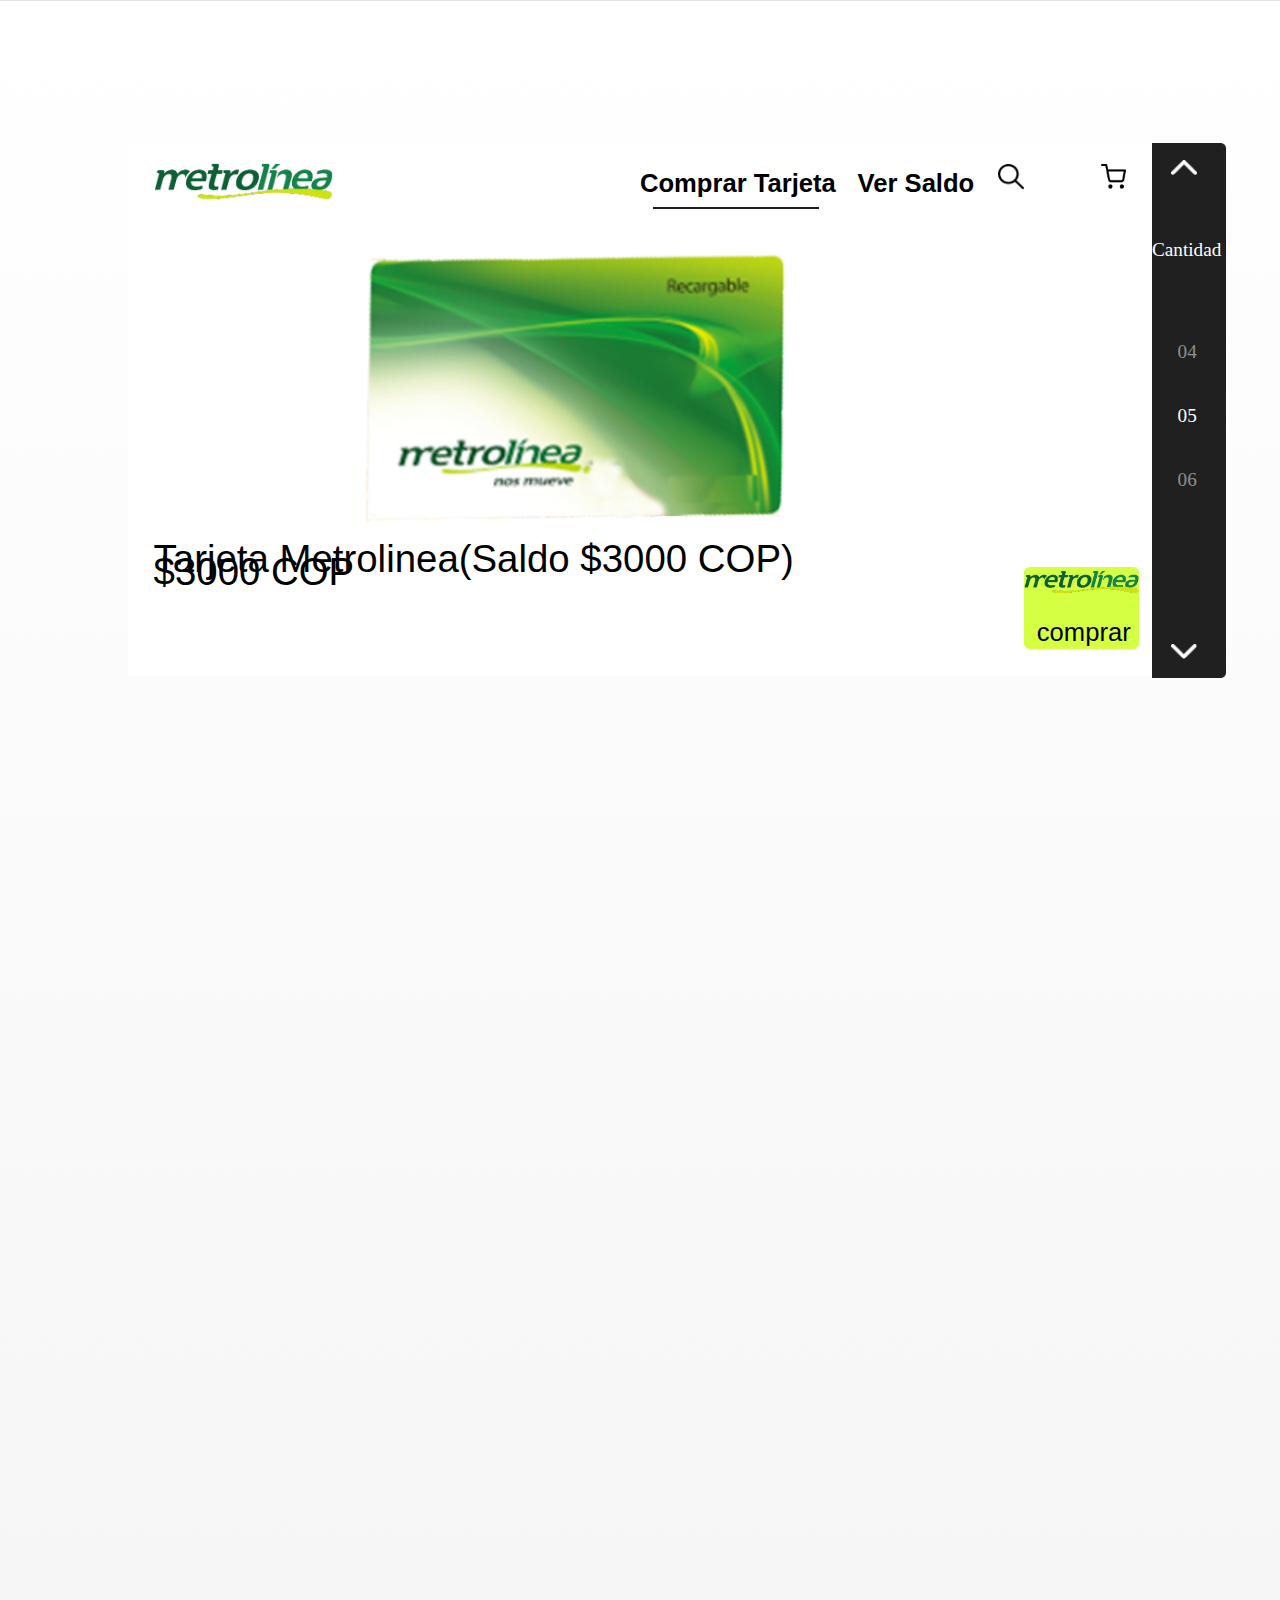
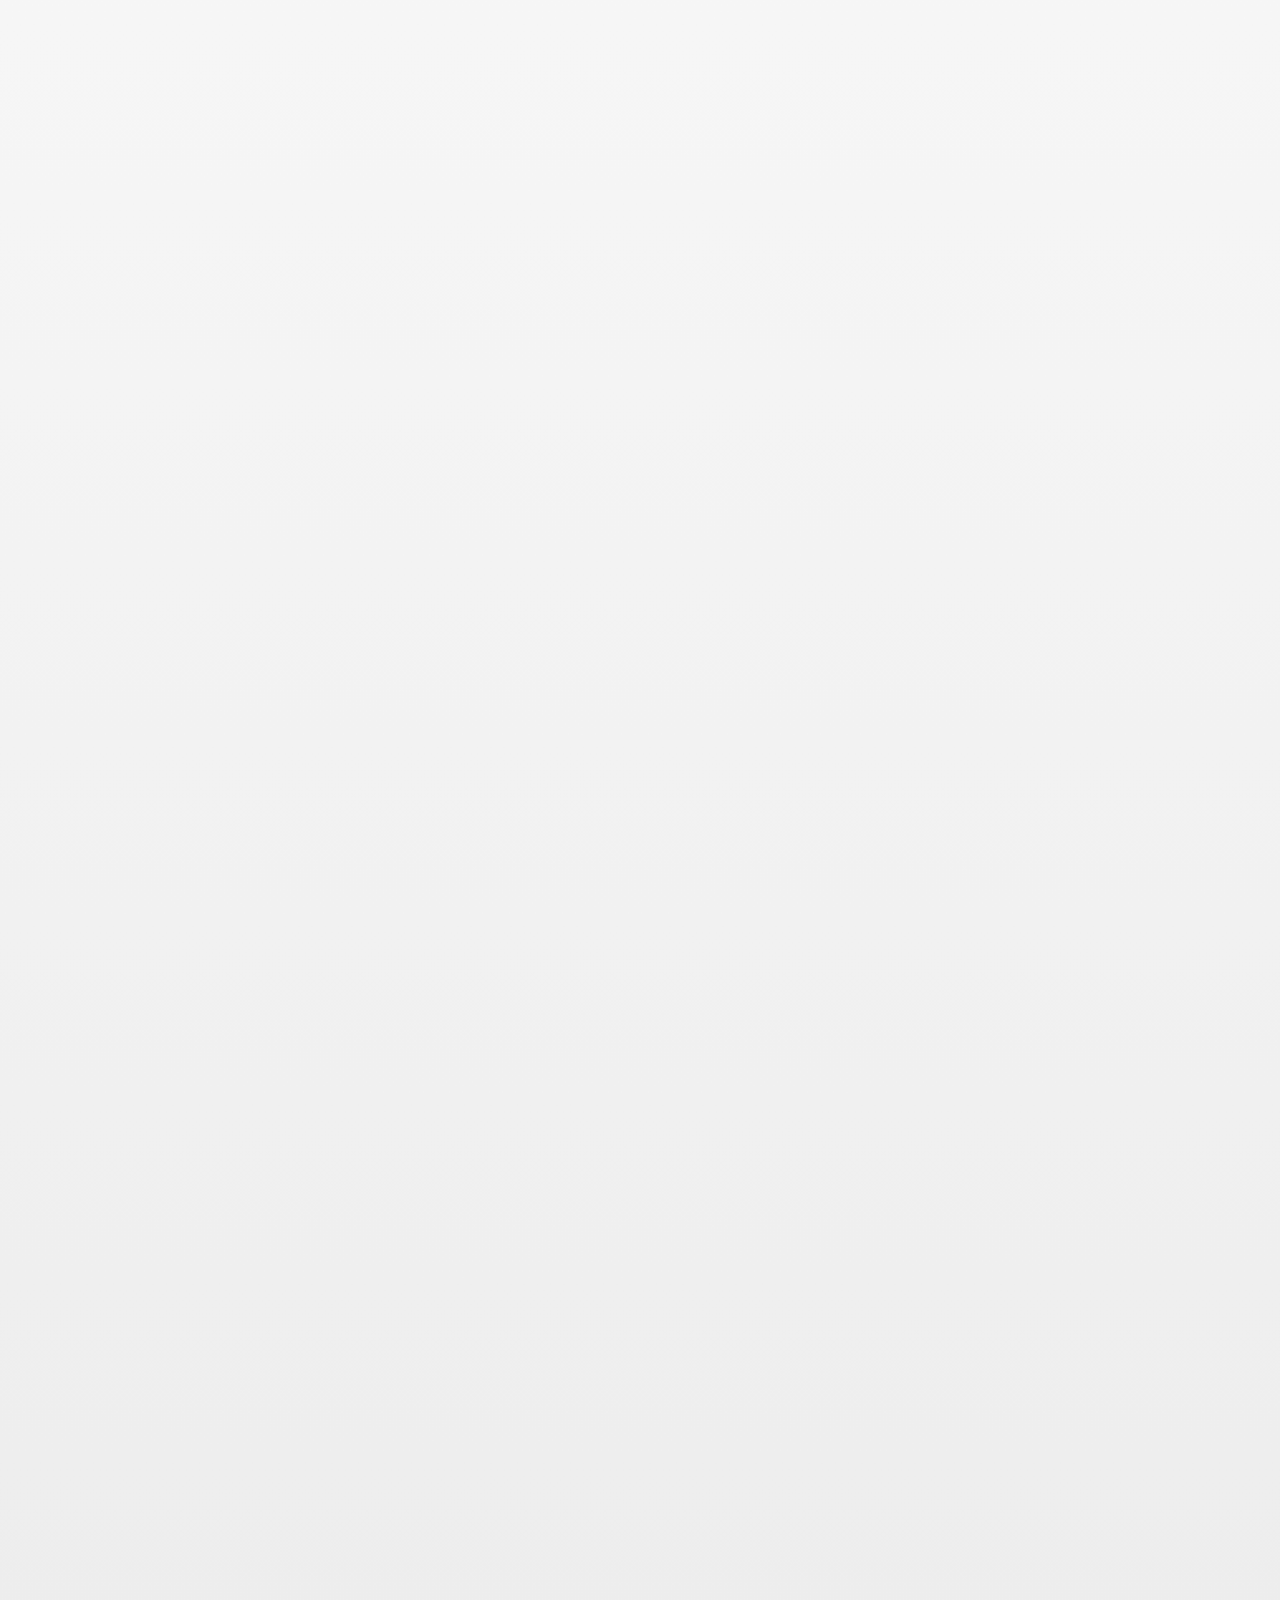
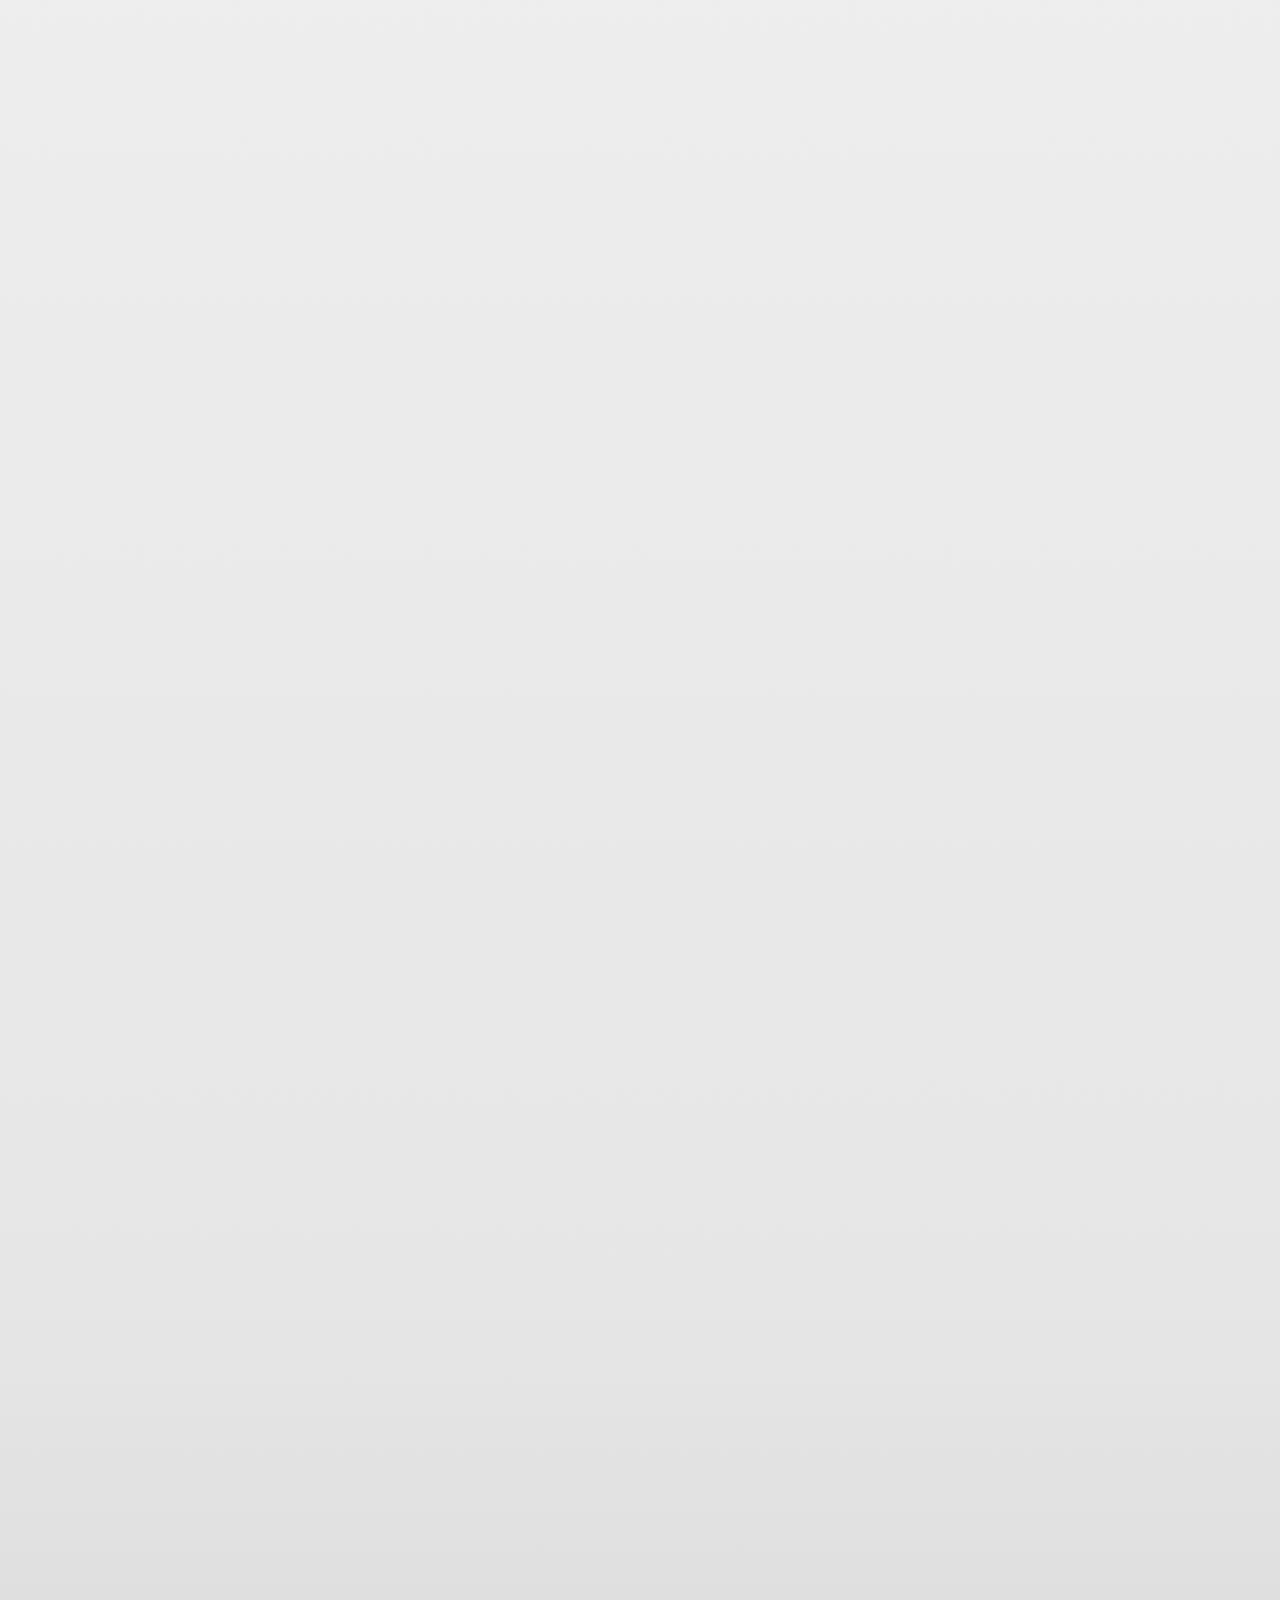
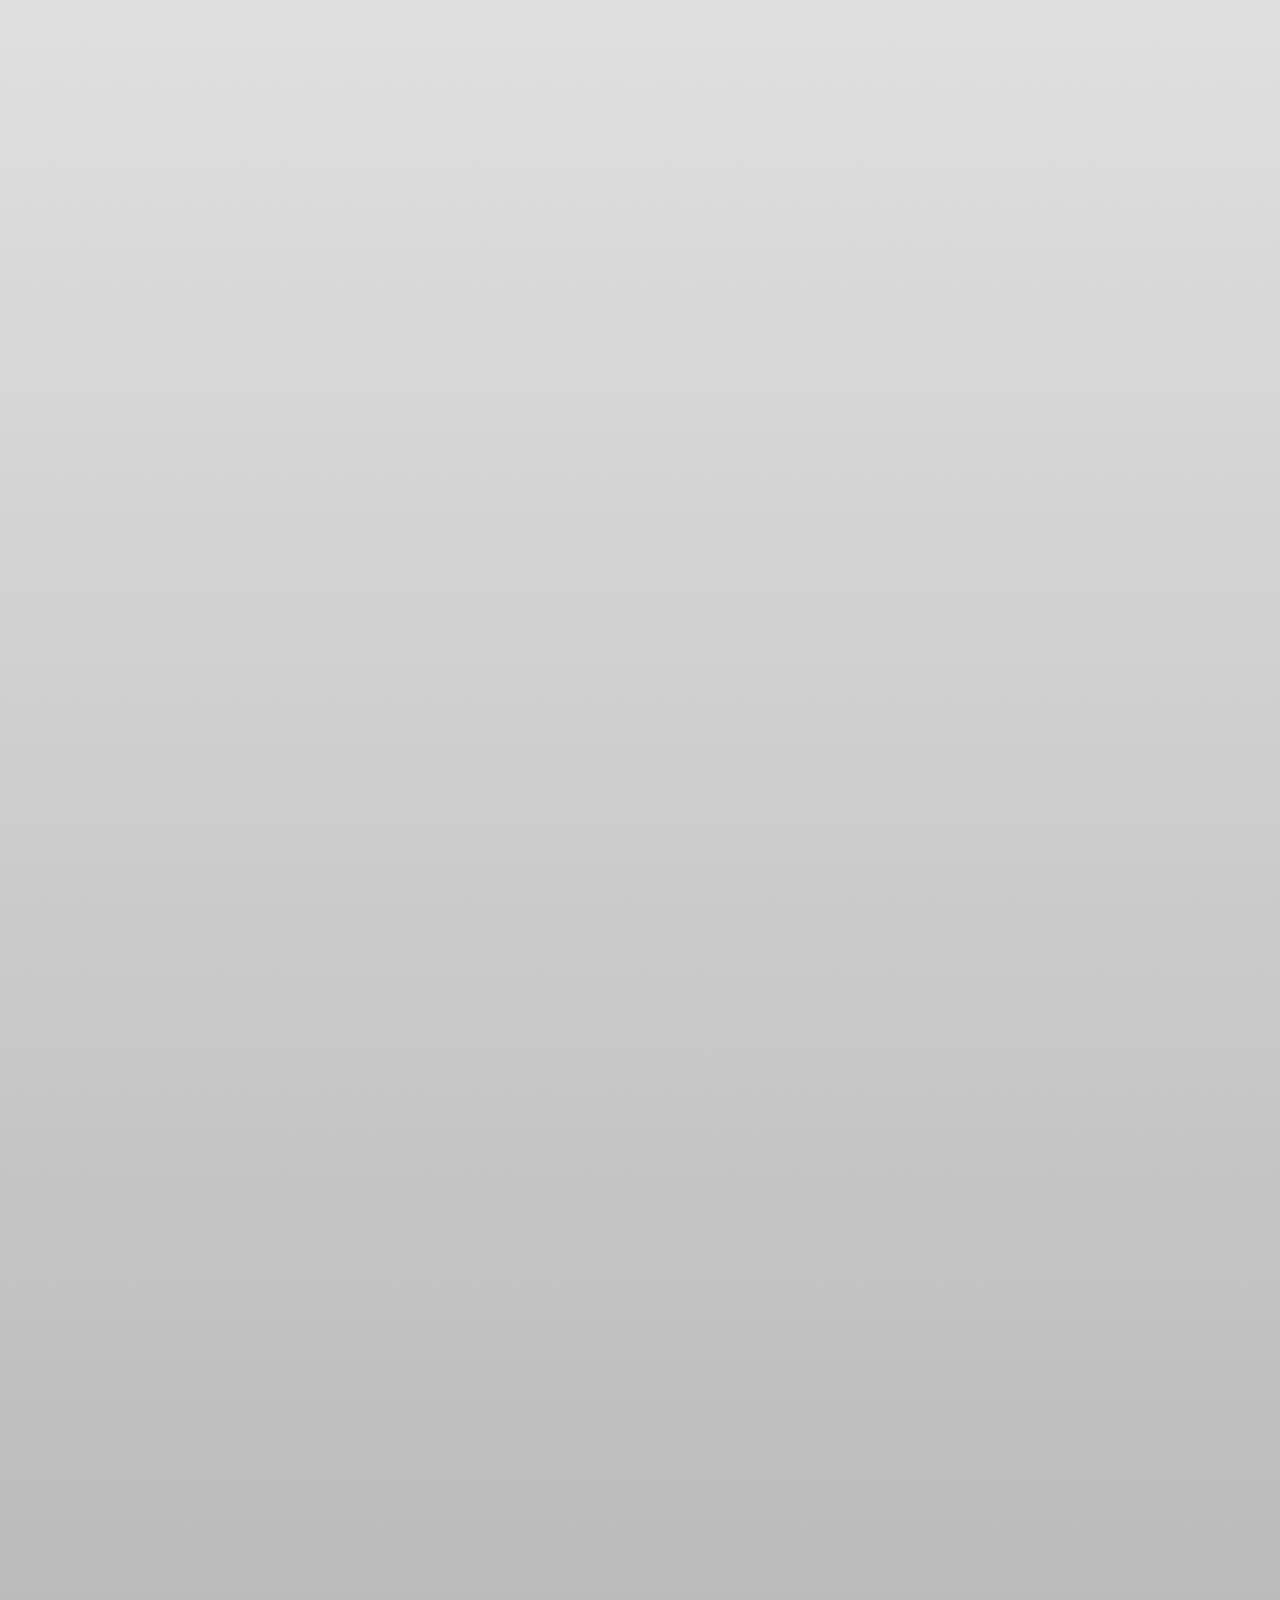
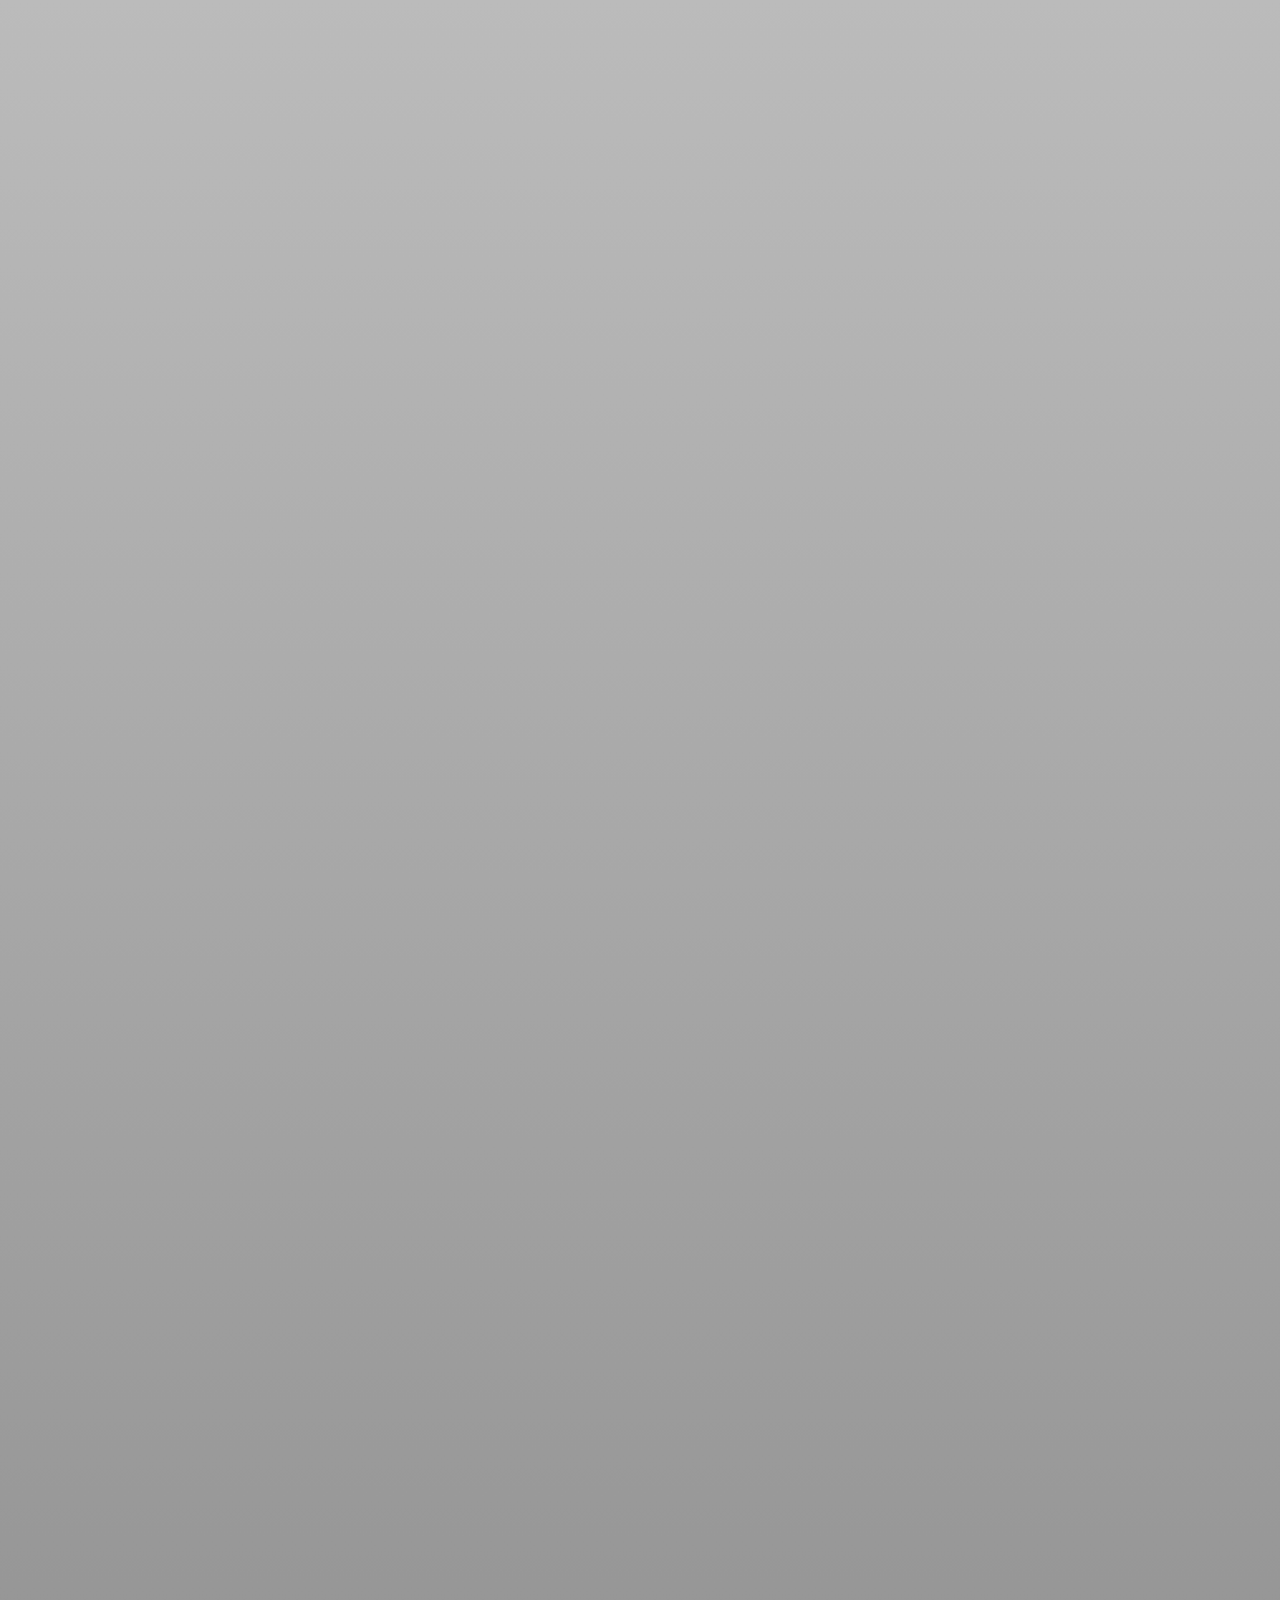
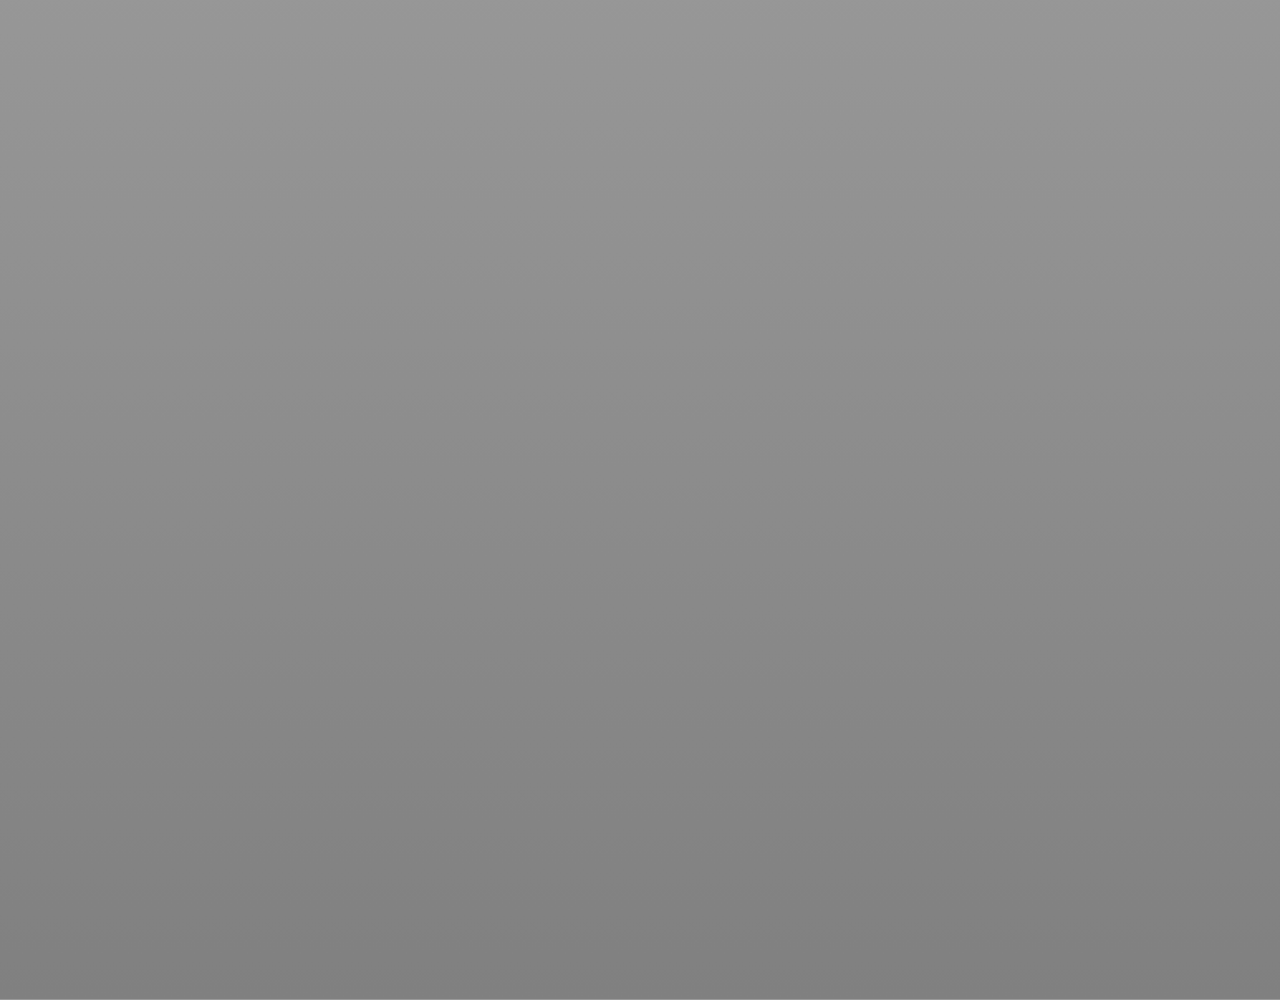
==== Index.html @ a21cb1c1 "medidas relativas" ====
<!DOCTYPE html>
<html lang="en">
<head>
    <meta charset="UTF-8">
    <meta name="viewport" content="width=device-width, initial-scale=1.0">
    <link rel="stylesheet" href="css/style.css">
    <title>Metrolinea</title>
</head>
    <body>
        <div class="fondo">
            <div class="Tarjeta">
                <img src="images/Metrolinea.png" alt="metrolinea" class="TarjetaMetrolinea">
                
                <p class="nombre"> Tarjeta Metrolinea(Saldo $3000 COP)</p>
                <p class="nombre2"> $3000 COP</p>

                <img src="images/1200px-Metrolínea_logo.svg.png" alt="logo" class="Logo">
                <img src="images/Rectangle 1.png" alt="Rectangle negro" class="barra">
                <p class="Cantidad">Cantidad</p>
                <p class="numero1">04</p>
                <p class="numero2">05</p>
                <p class="numero3">06</p>
                <img src="images/Icon ionic-ios-arrow-up.png" alt="icon" class="icon">
                <img src="images/Icon ionic-ios-arrow-down.png"class="icon2">
                <img src="images/Icon feather-shopping-cart.png" alt="carrito de compra" class="carrito">
                <img src="images/Icon ionic-ios-search.png" alt="lupa" class="buscar">
                <img src="images/Rectangle 2.png" alt="Rectangle2" class="Rectangle2">
                
                <div class="comprarR" >
                    <p>comprar</p>
                </div>
                <img src="images/1200px-Metrolínea_logo.svg.png" class="mi-clase">
                <div class="comprar">
                    <b>Comprar Tarjeta</b>
                    <a href="index2.html" target="">
                        <b class="vsaldo">Ver Saldo</b >
                    </a>
                </div>
                <img src="images/Line 1.png" class="lines">
                    
                        
                </div>
            </div>

            </div>
        </div>
    </body>
</html>
---- css/style.css ----
html{
    height: 1000%;
}

.TarjetaMetrolinea{
    position:absolute;
    margin-top: 5vw;
    margin-left: 10vw;
    width: 50vw;
}
.TarjetaMetrolineas{
    position:absolute;
    margin-top: 5.5vw;
    margin-left: 24vw;
    width: 35vw;
}
.Logo{
    position: absolute;
    margin-top: 1.5vw;
    margin-left: 2vw;
    width: 14vw;
}
.Logos{
    position: absolute;
    margin-top: -19vw;
    margin-left: 2vw;
    width: 14vw;
}
.barra{
    margin-left: 80vw;
    width: 5.75vw;
}
.barras{
    margin-top: -21vw;
    margin-left: 80vw;
    width: 5.75vw;
}

.icon{
    position:absolute;
    margin-top: -40.8vw;
    margin-left: 81.5vw;
    width: 2vw;

}
.icon2{
    position:absolute;
    margin-top: -3vw;
    margin-left: 81.5vw;
    width: 2vw;
}
.carrito{
    position:absolute;
    margin-top: -40.5vw;
    margin-left: 76vw;
    width: 2vw;
}
.buscar{
    position:absolute;
    margin-top: -40.5vw;
    margin-left: 68vw;
    width: 2vw;
}
.Rectangle2{
    position:absolute;
    margin-top: -9vw;
    margin-left: 70vw;
    width: 9vw;
}
.Rectangles2{
    position:absolute;
    margin-top: -20vw;
    left: 60vw;
    width: 9vw;
}
.valor{
    position:absolute;
    margin-top: -34vw;
    margin-left: 81vw;
    font: normal normal normal 2vw/1vw Open Sans;
    letter-spacing: 0px;
    color: #FFFFFF;
    opacity: 1;

}
.Cantidad{
    position:absolute;
    margin-top: -34vw;
    margin-left: 80vw;
    font: normal normal normal 1.5vw/0.5vw Open Sans;
    letter-spacing: 0px;
    color: #FFFFFF;
    opacity: 1;
}
.numero1{
    position:absolute;
    margin-top: -26vw;
    margin-left: 82vw;
    width: 2vw;
    font: normal normal normal 1.5vw/0.5vw Open Sans;
    letter-spacing: 0px;
    color: #FFFFFF80;
    opacity: 1;
    
}
.numero2{
    position:absolute;
    margin-top: -21vw;
    margin-left: 82vw;
    width: 2vw;
    font: normal normal normal 1.5vw/0.5vw Open Sans;
    letter-spacing: 0px;
    color: #FFFFFF;
    opacity: 1;
}
.numero3{
    position:absolute;
    margin-top: -16vw;
    margin-left: 82vw;
    width: 2vw;
    font: normal normal normal 1.5vw/0.5vw Open Sans;
    letter-spacing: 0px;
    color: #FFFFFF80;
    opacity: 1;
}
.numeros1{
    position:absolute;
    margin-top: -26vw;
    margin-left: 81vw;
    width: 2vw;
    font: normal normal normal 1.5vw/0.5vw Open Sans;
    letter-spacing: 0px;
    color: #FFFFFF80;
    opacity: 1;
    
}
.numeros2{
    position:absolute;
    margin-top: -20vw;
    margin-left: 81vw;
    width: 2vw;
    font: normal normal normal 1.5vw/0.5vw Open Sans;
    letter-spacing: 0px;
    color: #FFFFFF;
    opacity: 1;
}
.numeros3{
    position:absolute;
    margin-top: -14vw;
    margin-left: 81vw;
    width: 2vw;
    font: normal normal normal 1.5vw/0.5vw Open Sans;
    letter-spacing: 0px;
    color: #FFFFFF80;
    opacity: 1;
}

.recargar{
    position: absolute;
    top: 893px;
    left: 1205px;
    width: 112px;
    height: 36px;
    text-align: left;
    font: normal normal 600 26px/36px Open Sans;
    color: #000000;
    opacity: 1;
    font-family: Arial, Helvetica, sans-serif;

}
.comprarR{
    position: relative;
    margin-top: -6vw;
    left: 71vw;
    font: normal normal 2vw/0.1 Open Sans;
    color: #000000;
    opacity: 1;
    font-family: Arial, Helvetica, sans-serif;
}
.mi-clase {
    position: relative;
    top: -7vw;
    margin-left: 70vw;
    width: 9vw; 
    height: 2vw;
}


.nombre{
    position: absolute;
    margin-top: 10vw;
    margin-left: 2vw;
    text-align: left;
    font: normal normal 3vw/45vw Open Sans;
    color: #000000;
    font-family: Arial, Helvetica, sans-serif;
}
.nombre2{
    position: absolute;
    margin-top: 32vw;
    margin-left: 2vw;
    text-align: left;
    font: normal normal 3vw/37px Open Sans;
    color: #000000;
    font-family: Arial, Helvetica, sans-serif;

}
.nombre3{
    position: absolute;
    margin-left: 23%;
    margin-top: 45%;
    text-align: left;
    font: normal normal 600 40px/55px Open Sans;
    color: #000000;
    opacity: 1;
    font-family: Arial, Helvetica, sans-serif;
}
.nombre4{
    position: relative;
    left: 18vw;
    top: 22vw;
    text-align: left;
    font: normal normal  3vw/5vw Open Sans;
    color: #000000;
    opacity: 1;
    font-family: Arial, Helvetica, sans-serif;
}
.saldoActual{
    position: relative;
    left: 30vw;
    top: 18vw;
    text-align: left;
    font: normal normal 90 2vw/5vw Open Sans;
    color: #000000;
    opacity: 1;
    font-family: Arial, Helvetica, sans-serif;
}

.saldoEscogido{
    position: relative;
    left: 34vw;
    top: 13vw;
    text-align: left;
    font: normal normal 90 2vw/5vw Open Sans;
    color: #000000;
    opacity: 1;
    font-family: Arial, Helvetica, sans-serif;

}
.precio{
    position: absolute;
    top: 32vw;
    left: 30vw;
    width: 22vw;
    height: 4vw;
    border: 1px solid #707070;
    border-radius: 10px;
    opacity: 1;
}
.numPrecio{
    position: relative;
    top: -3.5vw;
    left: 7vw;

    font: normal normal 600 3vw/6vw Open Sans;
    color: #000000;
    opacity: 0.5;
    font-family: Arial, Helvetica, sans-serif;

}
.comprar{
    position: absolute;
    top: 2vw;
    left: 40vw;
    font-size:2vw;
    text-align: left;
    color: #000000;
    font-family: Arial, Helvetica, sans-serif;

}
.vsaldo{
    position: absolute;
    top: -vw;
    left: 17vw;
    width: 22vw;
    color: #000000;
    font-family: Arial, Helvetica, sans-serif;
}
.ctarjeta{
    position: absolute;
    top: -vw;
    left: vw;
    width: 22vw;
    color: #000000;
    font-family: Arial, Helvetica, sans-serif;
}
.line{
    position: absolute;
    top: 5vw;
    left: 58.5vw;
    width: 5vw;
    border: 0.2vw #212020;
    opacity: 1;
}
.lines{
    position: absolute;
    top: 5vw;
    left: 41vw;
    width: 13vw;
    border: 0.2vw #212020;
    opacity: 1;
}
.fondo{
    position: relative;
    margin: auto;
    width: 80vw;
    height: 41.667vw;
    top: 15vh; 
    background-color:#fff;
}
body{
    background: linear-gradient(to bottom , #fff, #E6E6E6, #808080) ;
}
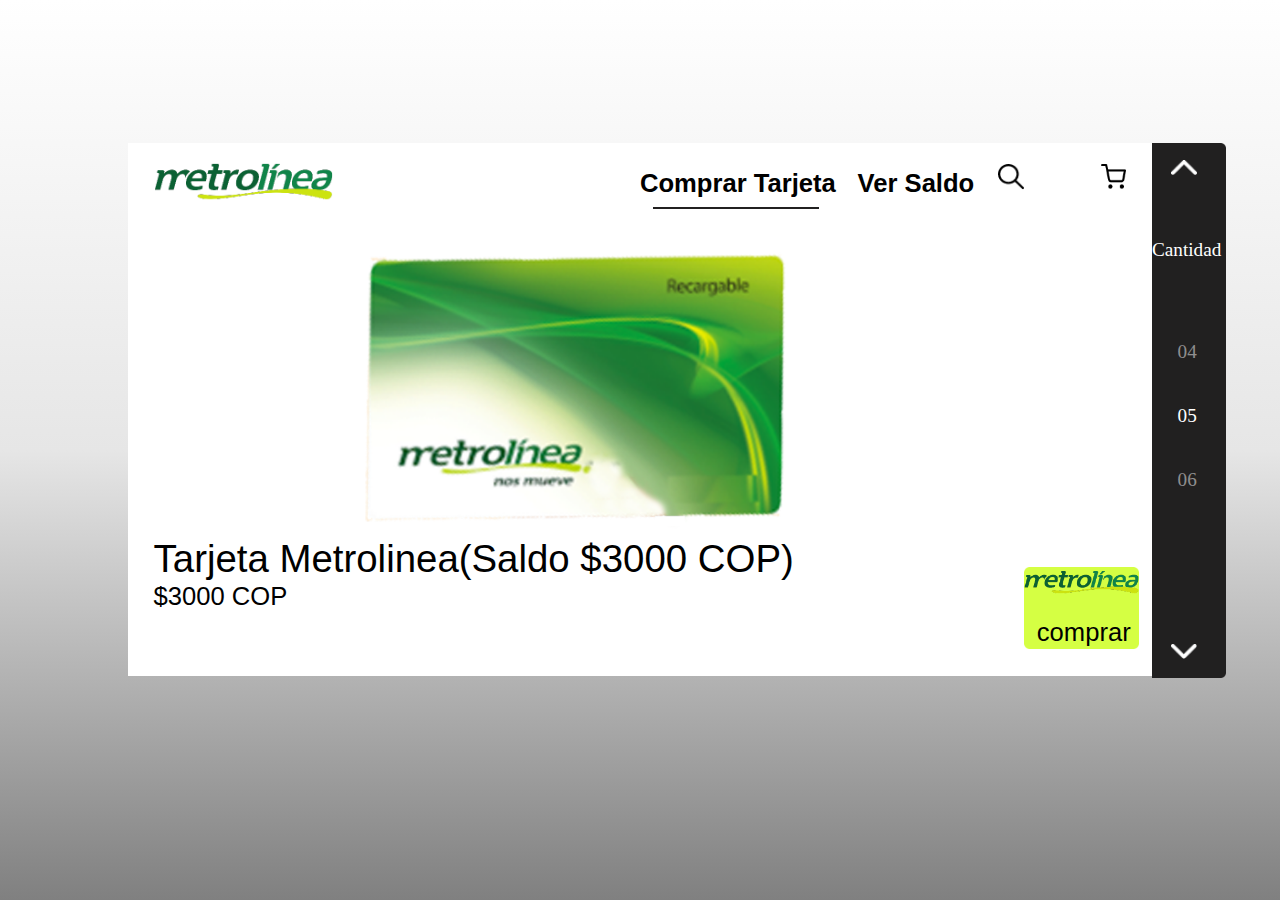
==== commit 4e2cad71: "Update Index.html" ====
--- a/Index.html
+++ b/Index.html
@@ -32,7 +32,7 @@
                 <img src="images/1200px-Metrolínea_logo.svg.png" class="mi-clase">
                 <div class="comprar">
                     <b>Comprar Tarjeta</b>
-                    <a href="index2.html" target="">
+                    <a href="saldo.html" target="">
                         <b class="vsaldo">Ver Saldo</b >
                     </a>
                 </div>
@@ -45,4 +45,4 @@
             </div>
         </div>
     </body>
-</html>+</html>
--- a/css/style.css
+++ b/css/style.css
@@ -1,5 +1,5 @@
 html{
-    height: 1000%;
+    height: 100%;
 }
 
 .TarjetaMetrolinea{
@@ -197,10 +197,10 @@
 }
 .nombre2{
     position: absolute;
-    margin-top: 32vw;
+    margin-top: 34vw;
     margin-left: 2vw;
     text-align: left;
-    font: normal normal 3vw/37px Open Sans;
+    font: normal normal 2vw/37px Open Sans;
     color: #000000;
     font-family: Arial, Helvetica, sans-serif;
 
@@ -320,4 +320,4 @@
 }
 body{
     background: linear-gradient(to bottom , #fff, #E6E6E6, #808080) ;
-}+}
